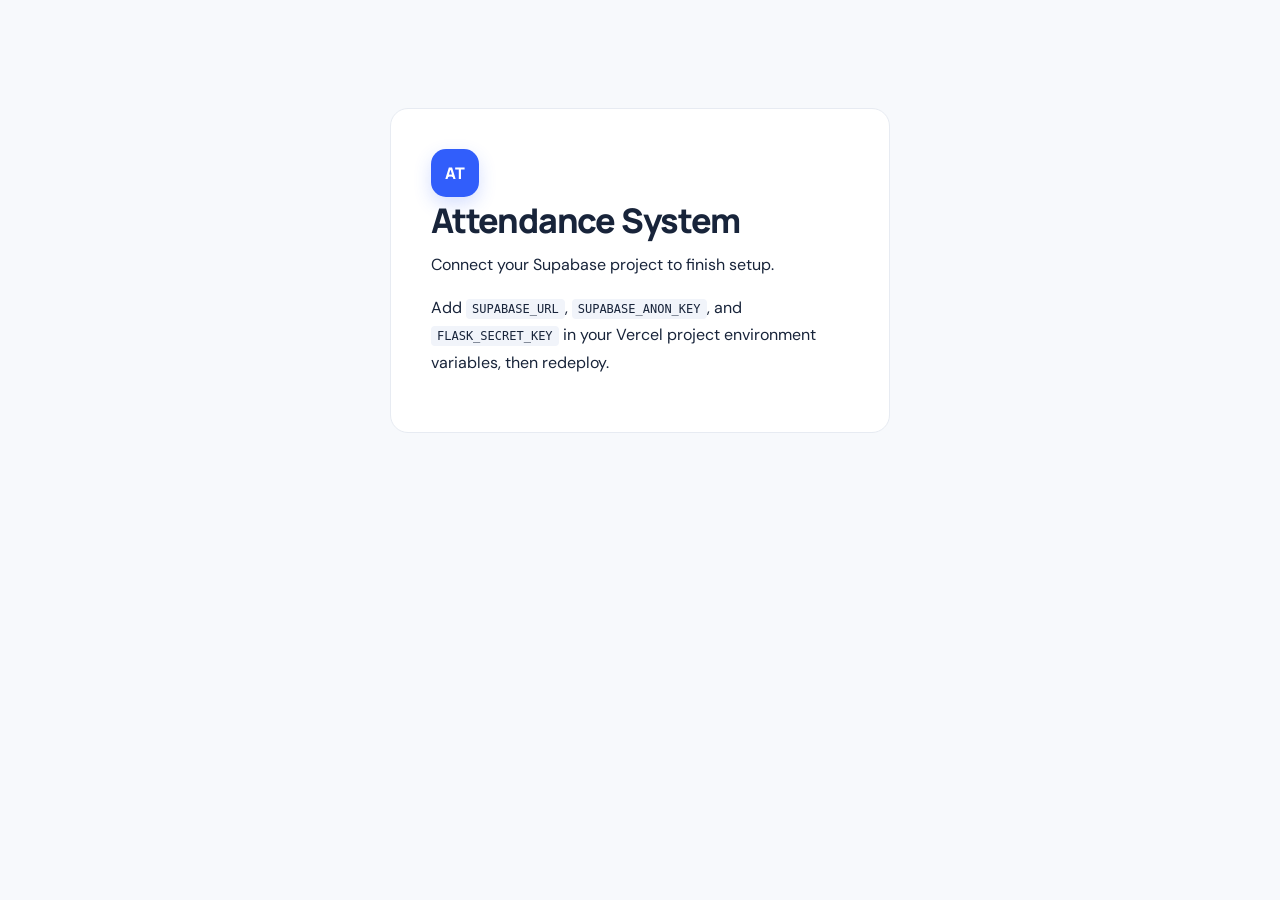
==== templates/setup.html @ 7254ca93 "Add files via upload" ====
<!doctype html><html lang="en"><head><meta charset="utf-8"><meta name="viewport" content="width=device-width, initial-scale=1"><title>Attendance System Setup</title><link rel="stylesheet" href="/static/style.css"></head>
<body><main class="setup"><div class="brand-mark">AT</div><h1>Attendance System</h1><p>Connect your Supabase project to finish setup.</p><p>Add <code>SUPABASE_URL</code>, <code>SUPABASE_ANON_KEY</code>, and <code>FLASK_SECRET_KEY</code> in your Vercel project environment variables, then redeploy.</p></main></body></html>
---- static/style.css ----
@import url('https://fonts.googleapis.com/css2?family=DM+Sans:wght@400;500;600;700&family=Manrope:wght@400;500;600;700;800&display=swap');
:root{--ink:#18243a;--muted:#788397;--blue:#315efb;--pale:#f4f7fc;--line:#e7ebf2;--green:#16865c}
*{box-sizing:border-box}body{margin:0;background:#f7f9fc;color:var(--ink);font-family:'DM Sans',sans-serif}.topbar{height:76px;background:#fff;border-bottom:1px solid var(--line);display:flex;align-items:center;justify-content:space-between;padding:0 max(calc((100% - 1080px)/2),28px)}.brand{display:flex;align-items:center;gap:11px;text-decoration:none;color:var(--ink);font:800 15px Manrope,sans-serif;letter-spacing:1px}.brand-light{font-weight:500;color:#8994a7}.brand-mark{width:48px;height:48px;border-radius:15px;background:var(--blue);color:#fff;display:grid;place-items:center;font:800 16px Manrope,sans-serif;box-shadow:0 7px 18px #315efb33}.brand-mark.small{width:34px;height:34px;border-radius:10px;font-size:12px}.top-right{display:flex;align-items:center;gap:24px;color:var(--muted);font-size:13px}.shell{max-width:1000px;margin:58px auto;padding:0 24px}.hidden{display:none!important}.login-card{max-width:430px;margin:45px auto;background:#fff;border:1px solid var(--line);border-radius:20px;padding:40px;box-shadow:0 14px 45px #1b2b4d0a}.eyebrow{font-size:10px;letter-spacing:1.7px;font-weight:700;color:var(--blue);margin-bottom:12px}h1,h2,h3,p{margin-top:0}h1{font:800 34px Manrope,sans-serif;letter-spacing:-1.2px;margin-bottom:8px}.muted{color:var(--muted);font-size:14px}.login-card form{margin-top:28px}label{display:block;font-size:12px;font-weight:700;margin-bottom:18px}input{width:100%;margin-top:8px;border:1px solid #dfe5ef;border-radius:9px;padding:13px 14px;font:14px 'DM Sans';outline:none}input:focus{border-color:var(--blue);box-shadow:0 0 0 3px #315efb17}.primary,.secondary{border:0;border-radius:9px;padding:13px 16px;font:700 11px 'DM Sans';letter-spacing:1px;cursor:pointer;display:flex;align-items:center;justify-content:space-between}.primary{background:var(--blue);color:#fff;box-shadow:0 7px 15px #315efb25}.primary:hover{background:#244ee7}.secondary{background:#eaf0ff;color:var(--blue)}.full{width:100%}.text-button,.refresh{border:0;background:none;color:var(--blue);font:600 12px 'DM Sans';cursor:pointer}.hint,.footnote{font-size:11px;color:#9aa4b4;line-height:1.6;margin:20px 0 0}.error{color:#c43b47;font-size:12px;margin-top:12px}.welcome-row{display:flex;justify-content:space-between;align-items:center;margin-bottom:30px}.welcome-row h1{font-size:38px}.accent{color:var(--blue)}.live-clock{background:#fff;border:1px solid var(--line);border-radius:13px;padding:13px 18px;min-width:160px;font:700 20px Manrope;text-align:center}.live-clock small{display:block;font:700 9px 'DM Sans';letter-spacing:1.5px;color:#9aa4b4;margin-top:4px}.live-dot{display:inline-block;width:7px;height:7px;border-radius:50%;background:#18a66c;margin:0 7px 3px 0}.status-card{background:#fff;border:1px solid var(--line);border-radius:14px;padding:22px 25px;display:flex;justify-content:space-between;align-items:center;margin-bottom:18px}.status-label{font-size:9px;letter-spacing:1.5px;font-weight:700;color:#8b96a8}.status-card h2{font:700 19px Manrope;margin:7px 0 3px}.status-card p{font-size:12px;color:var(--muted);margin:0}.pill{font-size:9px;letter-spacing:1px;font-weight:700;padding:8px 11px;border-radius:20px}.neutral{background:#f0f2f6;color:#7e899a}.active{background:#e5f7ef;color:#16865c}.done{background:#eaf0ff;color:#315efb}.action-grid{display:grid;grid-template-columns:1fr 1fr;gap:18px}.action-card{background:#fff;border:1px solid var(--line);border-radius:14px;padding:23px}.action-icon{width:36px;height:36px;border-radius:10px;display:grid;place-items:center;font-size:20px;margin-bottom:15px}.in-icon{background:#e8f7ef;color:#16865c}.out-icon{background:#edf1ff;color:#315efb}.action-card h3{font:700 16px Manrope;margin-bottom:5px}.action-card p{font-size:12px;color:var(--muted);margin-bottom:19px}.history-head{display:flex;align-items:end;justify-content:space-between;margin:38px 0 14px}.history-head h2{font:700 20px Manrope;margin:0}.table-wrap{background:#fff;border:1px solid var(--line);border-radius:13px;overflow:auto}table{width:100%;border-collapse:collapse;text-align:left;min-width:550px}th{font-size:9px;letter-spacing:1.2px;color:#9aa4b4;background:#fbfcfe;padding:15px 20px}td{font-size:12px;padding:16px 20px;border-top:1px solid #eef1f5;color:#4b5870}.empty{text-align:center;color:#9aa4b4}.record-status{font-size:9px;font-weight:700;letter-spacing:.7px;color:#16865c}.toast{position:fixed;bottom:25px;left:50%;transform:translate(-50%,20px);background:#19263c;color:white;padding:13px 20px;border-radius:10px;font-size:12px;opacity:0;transition:.2s;pointer-events:none;box-shadow:0 8px 25px #18243a25}.toast.show{opacity:1;transform:translate(-50%,0)}.setup{max-width:500px;margin:12vh auto;background:white;padding:40px;border:1px solid var(--line);border-radius:18px;line-height:1.7}.setup code{background:#f1f4fa;padding:3px 6px;border-radius:4px;font-size:12px}
@media(max-width:650px){.topbar{padding:0 18px}.shell{margin:35px auto;padding:0 16px}.welcome-row{align-items:flex-start;gap:15px;flex-direction:column}.live-clock{align-self:flex-start}.action-grid{grid-template-columns:1fr}.login-card{padding:28px 22px}.status-card{align-items:flex-start;gap:12px;flex-direction:column}}
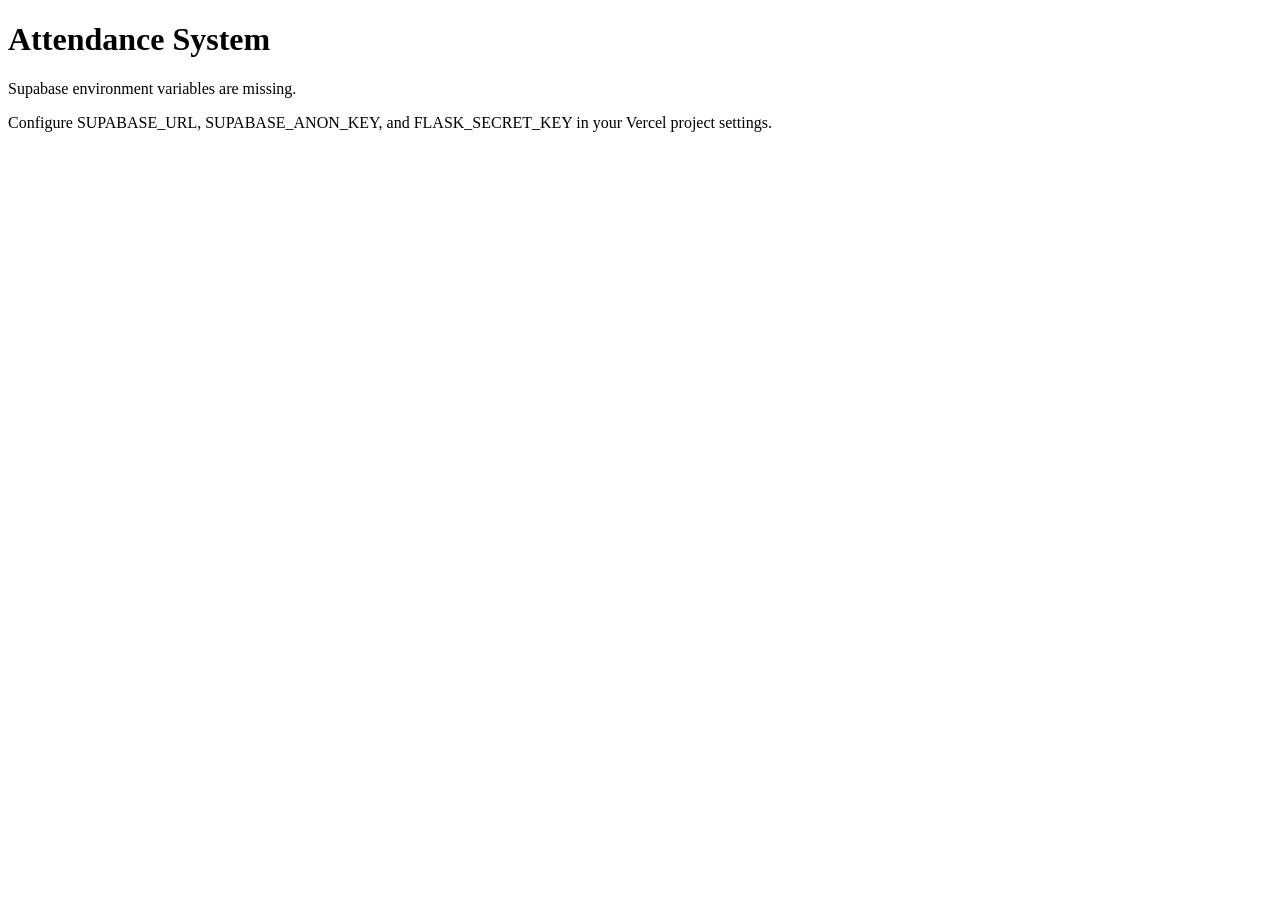
==== commit 56402a43: "Revise setup.html for better clarity and structure Updated the HTML structure and improved messaging" ====
--- a/templates/setup.html
+++ b/templates/setup.html
@@ -1,2 +1,23 @@
-<!doctype html><html lang="en"><head><meta charset="utf-8"><meta name="viewport" content="width=device-width, initial-scale=1"><title>Attendance System Setup</title><link rel="stylesheet" href="/static/style.css"></head>
-<body><main class="setup"><div class="brand-mark">AT</div><h1>Attendance System</h1><p>Connect your Supabase project to finish setup.</p><p>Add <code>SUPABASE_URL</code>, <code>SUPABASE_ANON_KEY</code>, and <code>FLASK_SECRET_KEY</code> in your Vercel project environment variables, then redeploy.</p></main></body></html>
+
+<!DOCTYPE html>
+<html lang="en">
+<head>
+    <meta charset="UTF-8">
+    <meta name="viewport" content="width=device-width, initial-scale=1.0">
+    <title>Attendance System Setup</title>
+</head>
+<body>
+
+    <h1>Attendance System</h1>
+
+    <p>
+        Supabase environment variables are missing.
+    </p>
+
+    <p>
+        Configure SUPABASE_URL, SUPABASE_ANON_KEY,
+        and FLASK_SECRET_KEY in your Vercel project settings.
+    </p>
+
+</body>
+</html>
